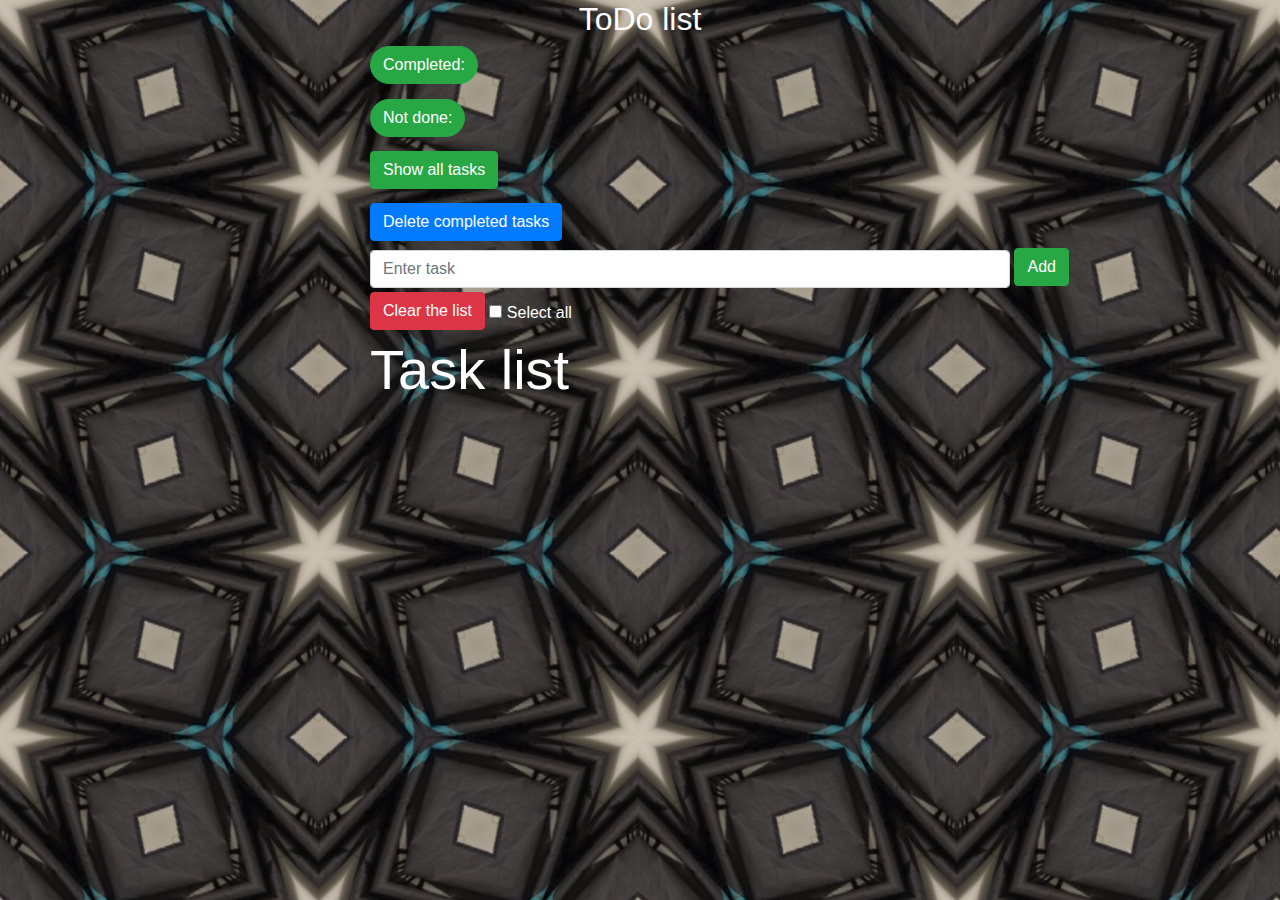
==== todo/index.html @ 622a2f96 "Add files via upload" ====
<!DOCTYPE html>
<html lang=en> 
<head> 
  <title>ToDo</title>
<meta charset= "utf-8" >
<link rel="stylesheet" href="https://stackpath.bootstrapcdn.com/bootstrap/4.3.1/css/bootstrap.min.css" integrity="sha384-ggOyR0iXCbMQv3Xipma34MD+dH/1fQ784/j6cY/iJTQUOhcWr7x9JvoRxT2MZw1T" crossorigin="anonymous">
<link href="index.css" rel="stylesheet">
<style>
    body {
     background: #c7b39b url(todos.jpg); /* Цвет фона и путь к файлу */
     color: #fff; /* Цвет текста */
    }
   </style>
</head> 
<body>
  
  <h2 align="center">ToDo list</h2>

  <h4><button id = btnCompleteTrue class="btn btn-success  marker">Completed:</button> <strong id=completeTrue> </strong></h4 >
  <h4><button id = btnCompleteFalse class="btn btn-success  marker">Not done:</button><strong id=completeFalse></strong></h4>
  <h5><button id=showAll class="btn btn-success  marker">Show all tasks</button></h5>
  <div>
  <button id="DeleteCTasks" class="btn btn-primary">Delete completed tasks</button>
  </div>
  <input id="todoInput" class="form-control" placeholder="Enter task" aria-label="Recipient's username" aria-describedby="button-addon2" >
  <button id="todoBtn" class="btn btn-success">Add</button>
  <div id="list"></div>
  </div>
  <button id="deleteAll" class="btn btn-danger">Clear the list</button>
  <input type="checkbox"  id="checkbox-all"  > Select all 
  <div>
      <style>
          table {
           width: 100%; /* Ширина таблицы */
          }
          div {
           max-width: 1350px; /* Ограничиваем ширину таблицы */
          }
         </style>
    <label id="tasks" class="display-4"> Task list </label>
  <ul id="out-todo" ></ul>             
  </div>  
  <div id="pagination" > </div>
  <script src="jquery-3.4.1.js"></script>
  <script src="https://stackpath.bootstrapcdn.com/bootstrap/4.3.1/js/bootstrap.min.js" integrity="sha384-JjSmVgyd0p3pXB1rRibZUAYoIIy6OrQ6VrjIEaFf/nJGzIxFDsf4x0xIM+B07jRM" crossorigin="anonymous" ></script>
  <script src="bootstrap.min.js"></script> 
  <script src="./index.js"></script>
</body>
</html>
---- todo/index.css ----
#todoInput{
    margin-left: 370px; 
     width: 50%; 
display: inline;
}
#todoBtn{
     margin-bottom: 6.3px; 
    display: inline;
}
#deleteAll{
    margin-left: 370px;
    margin-bottom: 6.3px;  
    display: inline;
} 
#btnCompleteTrue{
    margin-left: 370px;
    margin-bottom: 6.3px;
    border-radius: 1.25rem;
    display: inline;
} 
#btnCompleteFalse{
    margin-left: 370px;
    margin-bottom: 6.3px;
    border-radius: 1.25rem;
    display: inline;
} 
#showAll{
    margin-left: 370px;
    margin-bottom: 6.3px;
    display: inline;
} 
#DeleteCTasks{
    margin-left: 370px;
    margin-bottom: 6.3px;
    display: inline;
} 
#out-todo{
    margin-left: 370px;
    font-size: 25px;
}
#pagination{
    margin-left: 370px;
}
#tasks{
    margin-left: 370px;
}
 .text-todo {
    padding: 0px; /* Поля */
    word-break: break-all; /* Перенос слов */
 }

.check-todo {
    align-items: flex-start;

    /* Align to cross-end */
    align-items: flex-end;
    
    /* Центрировать элементы в поперечной оси */
    align-items: center;
    
    /* Выровняйте базовые линии предметов */
    align-items: baseline;
    
    /* Растянуть предметы, чтобы соответствовать */
    align-items: stretch;

    -webkit-align-self: center; /* Safari 7.0+ */

     align-self: center;
}
.middle-pag {
    color: #fff;
    display: flex;
}
.middle-pag > td {
display: flex;
align-items: center;
}
td.middle-pag__text {
    flex: 1
}
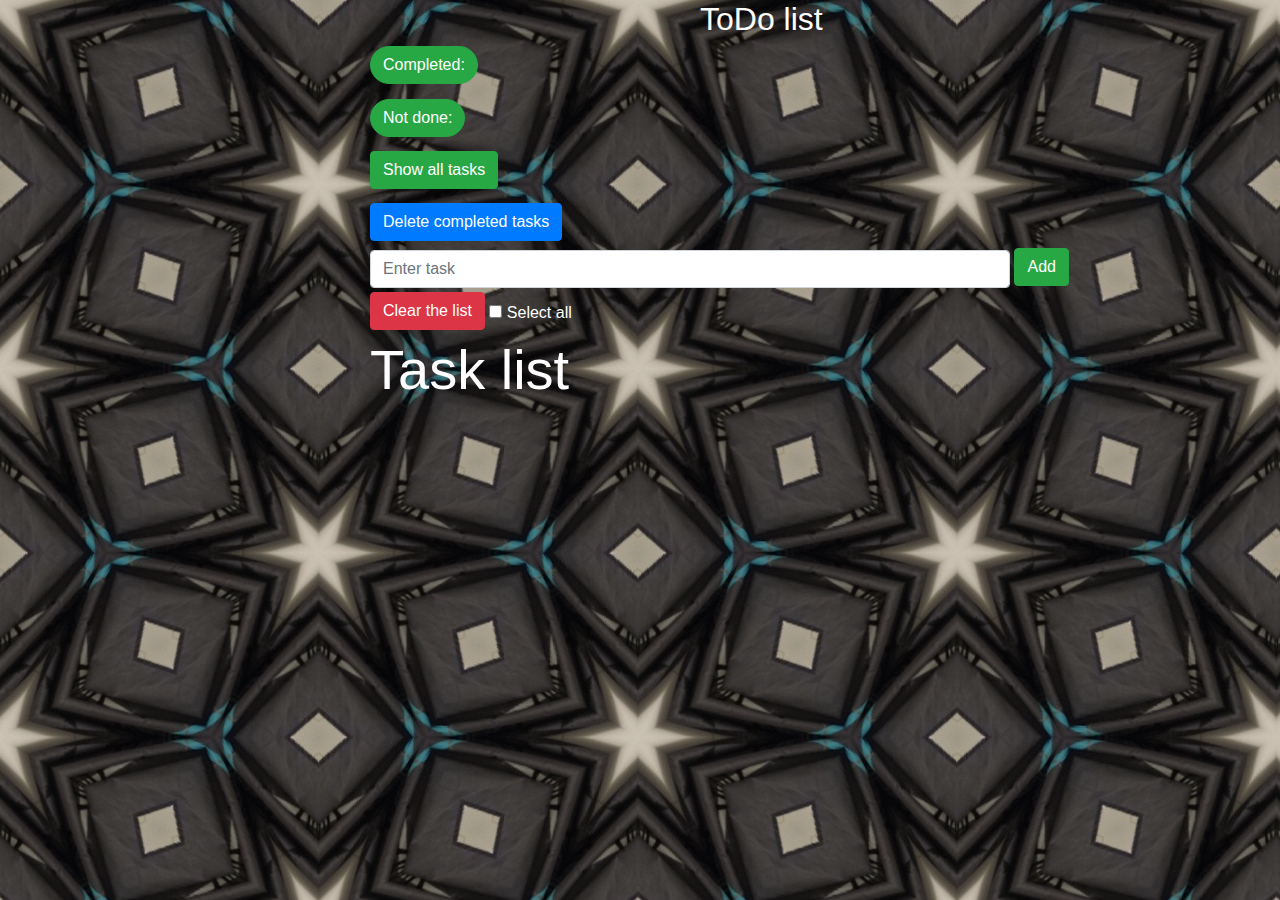
==== commit b280a3dd: "Add files via upload" ====
--- a/todo/index.html
+++ b/todo/index.html
@@ -5,38 +5,23 @@
 <meta charset= "utf-8" >
 <link rel="stylesheet" href="https://stackpath.bootstrapcdn.com/bootstrap/4.3.1/css/bootstrap.min.css" integrity="sha384-ggOyR0iXCbMQv3Xipma34MD+dH/1fQ784/j6cY/iJTQUOhcWr7x9JvoRxT2MZw1T" crossorigin="anonymous">
 <link href="index.css" rel="stylesheet">
-<style>
-    body {
-     background: #c7b39b url(todos.jpg); /* Цвет фона и путь к файлу */
-     color: #fff; /* Цвет текста */
-    }
-   </style>
 </head> 
-<body>
-  
-  <h2 align="center">ToDo list</h2>
 
-  <h4><button id = btnCompleteTrue class="btn btn-success  marker">Completed:</button> <strong id=completeTrue> </strong></h4 >
-  <h4><button id = btnCompleteFalse class="btn btn-success  marker">Not done:</button><strong id=completeFalse></strong></h4>
-  <h5><button id=showAll class="btn btn-success  marker">Show all tasks</button></h5>
+<body   class = "back-ground">
+  <h2 class="todo-list">ToDo list</h2>
+  <h4><button id = button-complete-true class="btn btn-success  marker">Completed:</button> <strong id=complete-true> </strong></h4 >
+  <h4><button id = button-complete-false class="btn btn-success  marker">Not done:</button><strong id=complete-false></strong></h4>
+  <h5><button id=show-all class="btn btn-success  marker">Show all tasks</button></h5>
   <div>
-  <button id="DeleteCTasks" class="btn btn-primary">Delete completed tasks</button>
+  <button id="delete-complete-tasks" class="btn btn-primary">Delete completed tasks</button>
   </div>
   <input id="todoInput" class="form-control" placeholder="Enter task" aria-label="Recipient's username" aria-describedby="button-addon2" >
-  <button id="todoBtn" class="btn btn-success">Add</button>
+  <button id="todo-button" class="btn btn-success">Add</button>
   <div id="list"></div>
   </div>
-  <button id="deleteAll" class="btn btn-danger">Clear the list</button>
+  <button id="delete-all" class="btn btn-danger">Clear the list</button>
   <input type="checkbox"  id="checkbox-all"  > Select all 
-  <div>
-      <style>
-          table {
-           width: 100%; /* Ширина таблицы */
-          }
-          div {
-           max-width: 1350px; /* Ограничиваем ширину таблицы */
-          }
-         </style>
+  <div class="wer">
     <label id="tasks" class="display-4"> Task list </label>
   <ul id="out-todo" ></ul>             
   </div>  
--- a/todo/index.css
+++ b/todo/index.css
@@ -3,33 +3,33 @@
      width: 50%; 
 display: inline;
 }
-#todoBtn{
+#todo-button{
      margin-bottom: 6.3px; 
     display: inline;
 }
-#deleteAll{
+#delete-all{
     margin-left: 370px;
     margin-bottom: 6.3px;  
     display: inline;
 } 
-#btnCompleteTrue{
+#button-complete-true{
     margin-left: 370px;
     margin-bottom: 6.3px;
     border-radius: 1.25rem;
     display: inline;
 } 
-#btnCompleteFalse{
+#button-complete-false{
     margin-left: 370px;
     margin-bottom: 6.3px;
     border-radius: 1.25rem;
     display: inline;
 } 
-#showAll{
+#show-all{
     margin-left: 370px;
     margin-bottom: 6.3px;
     display: inline;
 } 
-#DeleteCTasks{
+#delete-complete-tasks{
     margin-left: 370px;
     margin-bottom: 6.3px;
     display: inline;
@@ -45,27 +45,17 @@
     margin-left: 370px;
 }
  .text-todo {
-    padding: 0px; /* Поля */
-    word-break: break-all; /* Перенос слов */
+    padding: 0px;
+    word-break: break-all;
  }
 
 .check-todo {
     align-items: flex-start;
-
-    /* Align to cross-end */
     align-items: flex-end;
-    
-    /* Центрировать элементы в поперечной оси */
     align-items: center;
-    
-    /* Выровняйте базовые линии предметов */
     align-items: baseline;
-    
-    /* Растянуть предметы, чтобы соответствовать */
     align-items: stretch;
-
-    -webkit-align-self: center; /* Safari 7.0+ */
-
+    -webkit-align-self: center; 
      align-self: center;
 }
 .middle-pag {
@@ -78,4 +68,15 @@
 }
 td.middle-pag__text {
     flex: 1
+}
+.wer{
+width: 100%;
+max-width: 1350px;
+}
+.todo-list{
+    margin-left: 700px;
+}
+.back-ground{
+    background: #c7b39b url(todos.jpg);
+    color: #fff;
 }